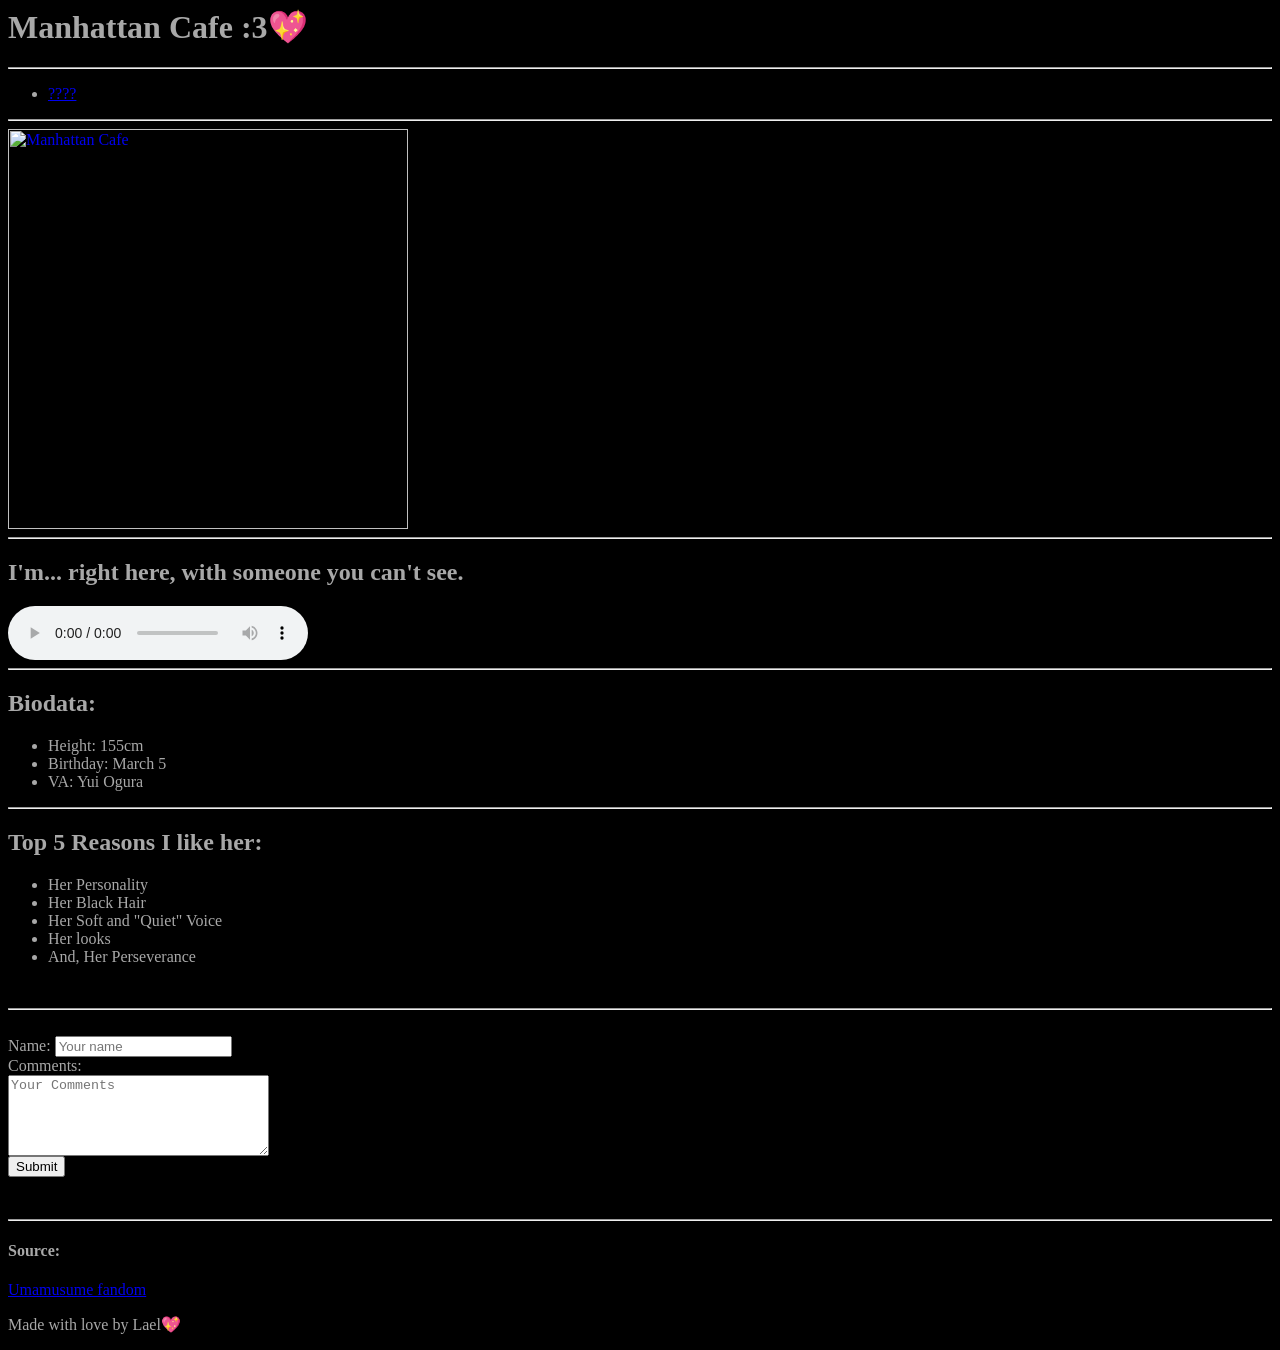
==== index.html @ 0dddd704 "Initial commit" ====
<html lang="en">
<head>
    <meta charset="UTF-8">
    <meta name="viewport" content="width=device-width, initial-scale=1.0">
    <title>My Manhattan Cafe</title>
    <link rel="icon" type="image/jpg"  href="images/favicon.jpg"
</head>
<body style="background-color: black; color: rgb(168, 168, 168);">
    <header>
        <h1>Manhattan Cafe :3💖</h1>
        <hr>
        <nav>
            <ul>
                <li><a href="idk.html">????</a></li>
            </ul>
        </nav>
        <hr>
        <a href="https://umamusume.fandom.com/wiki/Manhattan_Cafe" target="_blank">
            <img 
                src="images/manhattan.jpg" 
                width="400" 
                height="400" 
                title="My Lovely Wife"
                alt="Manhattan Cafe"
            >
        </a>
    </header>
    <hr>
    <main>
        <section id="line1">
            <h2>I'm... right here, with someone you can't see.</h2>
            <audio controls src="audios/manhattancafe_voice.mp3"></audio>
        </section>
        <hr>
        <section id="biodata">
            <h2>Biodata:</h2>
            <ul>
                <li>Height: 155cm</li>
                <li>Birthday: March 5</li>
                <li>VA: Yui Ogura</li>
            </ul>
        </section>
        <hr>
        <section id="reason">
            <h2>Top 5 Reasons I like her:</h2>
            <ul>
                <li>Her Personality</li>
                <li>Her Black Hair</li>
                <li>Her Soft and "Quiet" Voice</li>
                <li>Her looks</li>
                <li>And, Her Perseverance</li>
            </ul>
        </section>
        <br>
        <hr>
        <br>
        <section id="form-comment">
            <form>
                <label for="name">Name:</label>
                <input type="text" id="name" placeholder="Your name" name="name">
                <br>
                <label for="comments">Comments:</label>
                <br>
                <textarea placeholder="Your Comments" id="comments" rows="5" cols="30"  name="comments" required></textarea>
                <br>
                <button onclick="showMsg()" type="submit" id="submit">Submit</button>
            </form>
        </section>
    </main>
    <br>
    <hr>
    <footer>
        <h4>Source: </h4>
        <a href="https://umamusume.fandom.com/wiki/Manhattan_Cafe" target="_blank">Umamusume fandom</a>
        <br>
        <p>Made with love by Lael💖</p>
    </footer>

    <script>
        function showMsg(){
            alert("Not implemented yet");
        }
    </script>
</body>
</html>
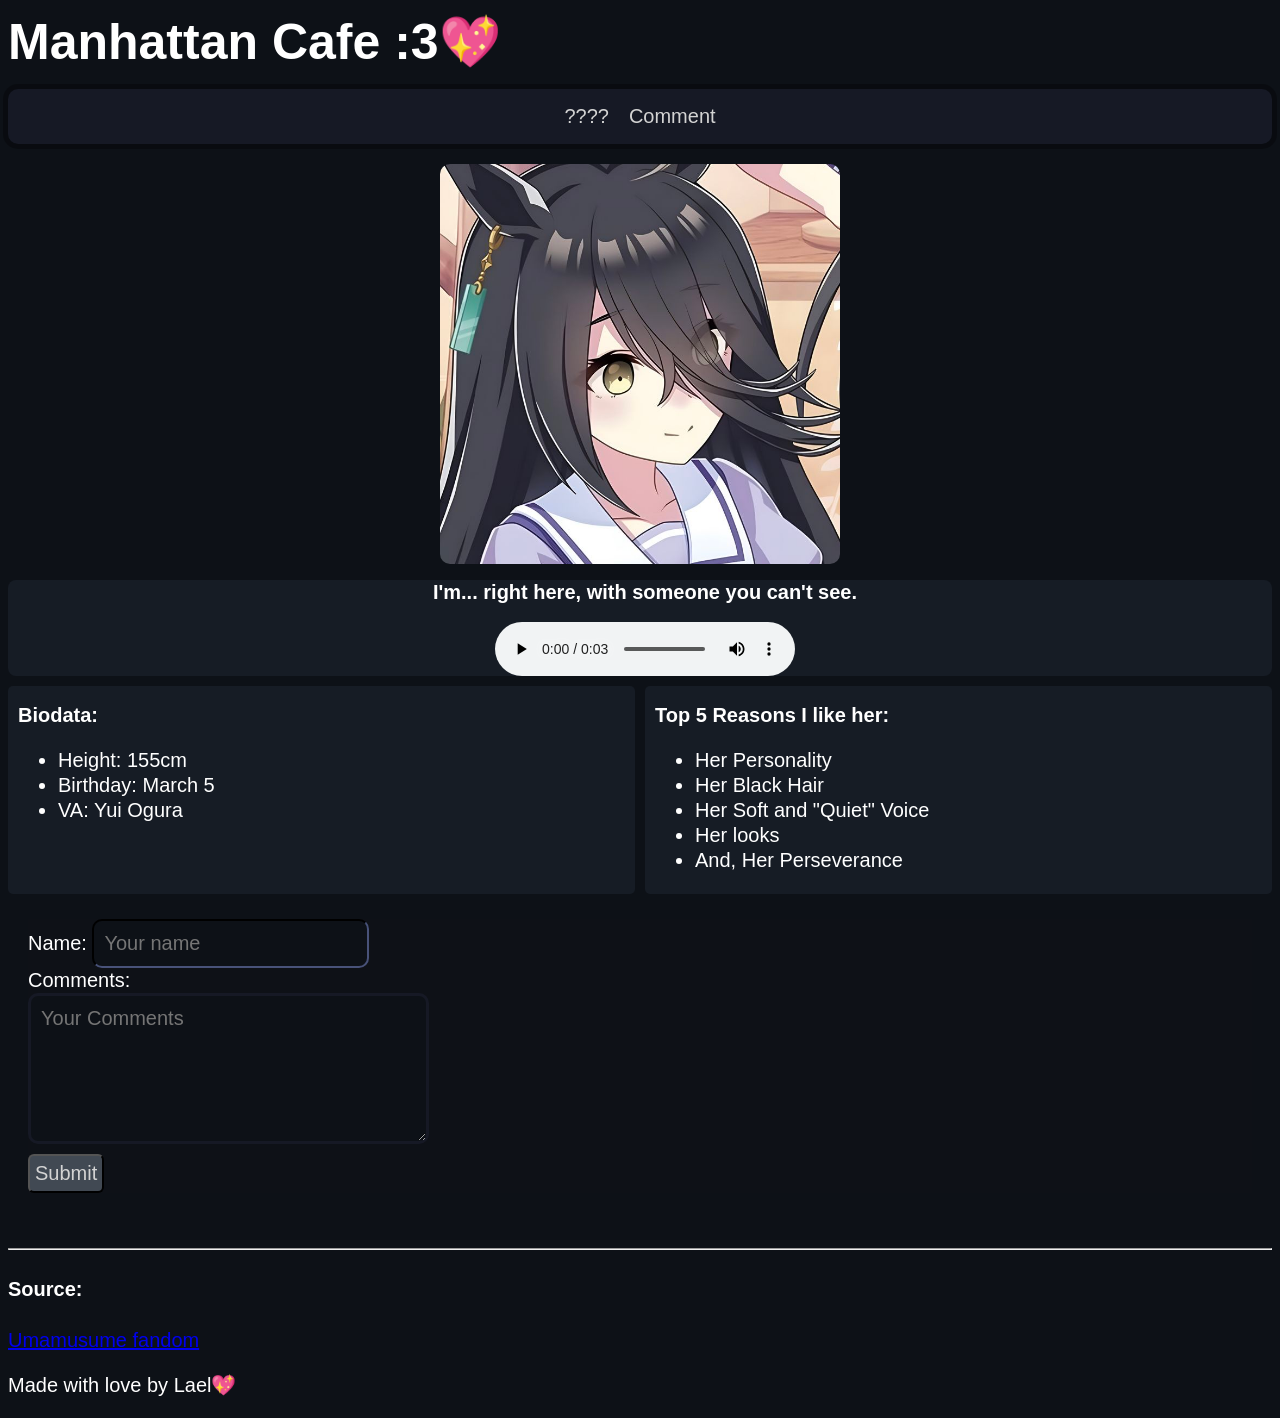
==== commit 937b1ba4: "Added css and styling" ====
--- a/index.html
+++ b/index.html
@@ -3,57 +3,54 @@
     <meta charset="UTF-8">
     <meta name="viewport" content="width=device-width, initial-scale=1.0">
     <title>My Manhattan Cafe</title>
-    <link rel="icon" type="image/jpg"  href="images/favicon.jpg"
+    <link rel="icon" type="image/jpg"  href="images/favicon.jpg">
+    <link rel="stylesheet" href="style.css">
 </head>
-<body style="background-color: black; color: rgb(168, 168, 168);">
+<body>
     <header>
-        <h1>Manhattan Cafe :3💖</h1>
-        <hr>
-        <nav>
-            <ul>
-                <li><a href="idk.html">????</a></li>
-            </ul>
+        <h1 id="judul">Manhattan Cafe :3💖</h1>
+        <nav class="nav">
+            <a href="idk.html">????</a>
+            <a href="#form-comment">Comment</a>
         </nav>
-        <hr>
-        <a href="https://umamusume.fandom.com/wiki/Manhattan_Cafe" target="_blank">
-            <img 
-                src="images/manhattan.jpg" 
-                width="400" 
-                height="400" 
-                title="My Lovely Wife"
-                alt="Manhattan Cafe"
-            >
-        </a>
+        <div id="photo">
+            <a href="https://umamusume.fandom.com/wiki/Manhattan_Cafe" target="_blank">
+                <img 
+                    src="images/manhattan.jpg" 
+                    width="400" 
+                    height="400" 
+                    title="My Lovely Wife"
+                    alt="Manhattan Cafe"
+                    id="cafe-image"
+                >
+            </a>
+        </div>
     </header>
-    <hr>
     <main>
-        <section id="line1">
+        <section  class="voiceline" id="line1">
             <h2>I'm... right here, with someone you can't see.</h2>
             <audio controls src="audios/manhattancafe_voice.mp3"></audio>
         </section>
-        <hr>
-        <section id="biodata">
-            <h2>Biodata:</h2>
-            <ul>
-                <li>Height: 155cm</li>
-                <li>Birthday: March 5</li>
-                <li>VA: Yui Ogura</li>
-            </ul>
-        </section>
-        <hr>
-        <section id="reason">
-            <h2>Top 5 Reasons I like her:</h2>
-            <ul>
-                <li>Her Personality</li>
-                <li>Her Black Hair</li>
-                <li>Her Soft and "Quiet" Voice</li>
-                <li>Her looks</li>
-                <li>And, Her Perseverance</li>
-            </ul>
-        </section>
-        <br>
-        <hr>
-        <br>
+        <div class="info-container">
+            <section id="biodata" class="card">
+                <h2>Biodata:</h2>
+                <ul>
+                    <li>Height: 155cm</li>
+                    <li>Birthday: March 5</li>
+                    <li>VA: Yui Ogura</li>
+                </ul>
+            </section>
+            <section id="reason" class="card">
+                <h2>Top 5 Reasons I like her:</h2>
+                <ul>
+                    <li>Her Personality</li>
+                    <li>Her Black Hair</li>
+                    <li>Her Soft and "Quiet" Voice</li>
+                    <li>Her looks</li>
+                    <li>And, Her Perseverance</li>
+                </ul>
+            </section>
+        </div>
         <section id="form-comment">
             <form>
                 <label for="name">Name:</label>
--- a/style.css
+++ b/style.css
@@ -0,0 +1,126 @@
+body {
+     background-color: #0d1117; 
+     color: rgb(255, 255, 255);
+}
+
+* {
+    font-size: 20px;
+    font-family: sans-serif;
+    line-height: 25px;
+}
+
+#judul{
+    font-size: 50px;
+    margin-top: 30;
+}
+
+.voiceline {
+    background-color: #161c25;
+    border-radius: 8px;
+    padding-left: 10;
+    margin: auto;
+    text-align: center;
+    margin-bottom: 10px;
+    font-weight: bold;
+}
+
+#photo {
+    display: flex;
+    justify-content: center;
+    align-items: center;
+    padding-top: 20px;
+}
+
+#cafe-image {
+    border-radius: 10px;
+    transition: 0.3s ease;
+}
+
+#cafe-image:hover {
+    transform: scale(1.03);
+}
+
+.card {
+    background-color: #161c25;
+    flex: 1;
+    border-radius: 5px;
+    padding-left: 10;
+    padding-block: 1px;
+    margin-bottom: 5px;
+    text-align: left;
+    line-height: 20px;
+}
+
+.info-container {
+    display: flex;
+    gap: 10px;
+}
+
+nav {
+    background-color: #161925;
+    backdrop-filter: blur(10px);
+    padding: 15px;
+    display: flex;
+    justify-content: center;
+    color: lightblue;
+    gap: 20px;
+    border-radius: 10px;
+    box-shadow: 0 0 0 5px rgba(0, 0, 0, 0.3);
+}
+
+nav a{
+    transition: 0.3s;
+    text-decoration: none;
+    color: lightgray
+}
+
+a:visited {
+    color: gray 
+}
+
+a:hover {
+    color: white;
+}
+
+html {
+    scroll-behavior: smooth;
+}
+
+input {
+    background-color: #0d1117;
+    border-color: #161925;
+    border-radius: 10px;
+    color: white;
+    padding: 10px;
+    outline: none;
+}
+
+textarea {
+    background-color: #0d1117;
+    border-color: #161925;
+    border-width: 3px;
+    border-radius: 10px;
+    color: white;
+    padding: 10px;
+    outline: none;
+}
+
+button {
+    padding: 5px;
+    background-color: #414953;
+    margin-top: 10px;
+    border-radius: 6px;
+    text-align: center;
+    transition: 0.2s ease;
+    color: lightgray;
+}
+
+button:hover {
+    cursor: pointer;
+    transform: scale(1.09);
+}
+
+#form-comment {
+    margin: 20px;
+    background-color: #1214163d;
+}
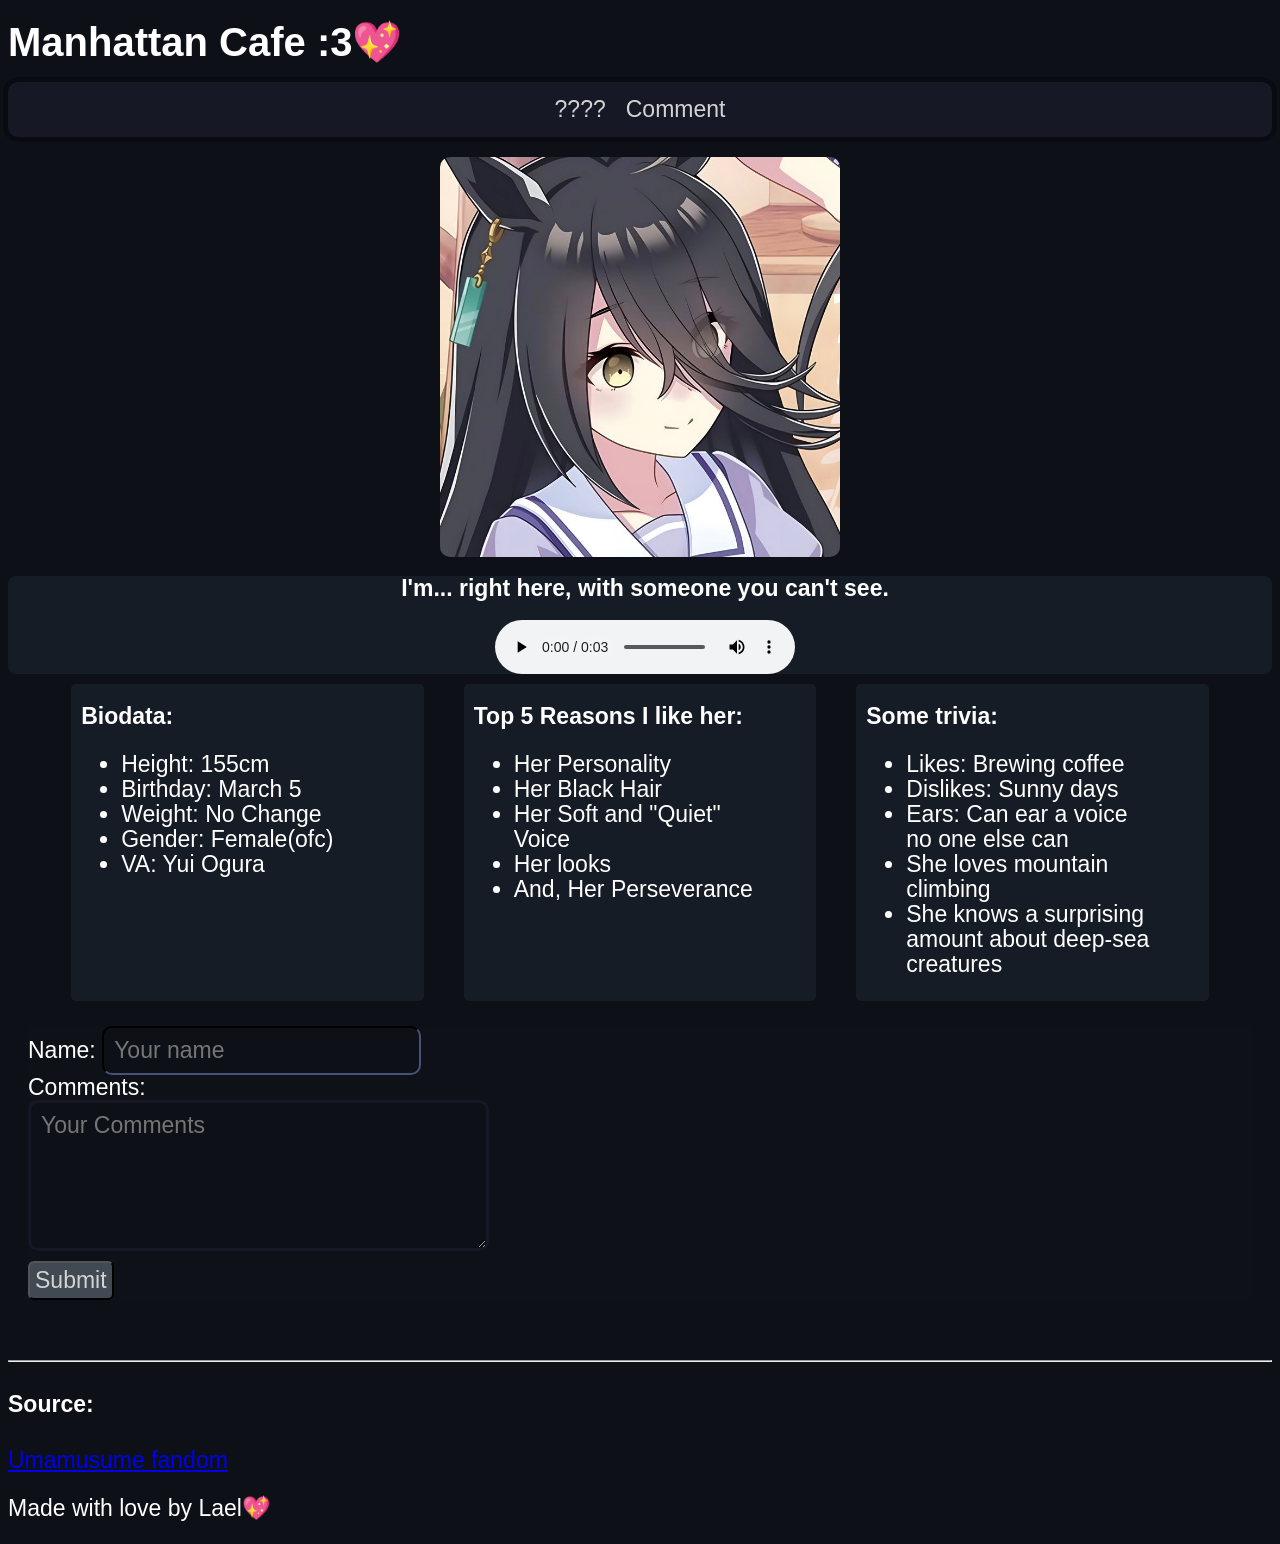
==== commit 92115fb8: "Updated CSS to works on mobile" ====
--- a/index.html
+++ b/index.html
@@ -37,6 +37,8 @@
                 <ul>
                     <li>Height: 155cm</li>
                     <li>Birthday: March 5</li>
+                    <li>Weight: No Change</li>
+                    <li>Gender: Female(ofc)</li>
                     <li>VA: Yui Ogura</li>
                 </ul>
             </section>
@@ -48,6 +50,16 @@
                     <li>Her Soft and "Quiet" Voice</li>
                     <li>Her looks</li>
                     <li>And, Her Perseverance</li>
+                </ul>
+            </section>
+            <section id="trivia" class="card">
+                <h2>Some trivia:</h2>
+                <ul>
+                    <li>Likes: Brewing coffee</li>
+                    <li>Dislikes: Sunny days</li>
+                    <li>Ears: Can ear a voice no one else can</li>
+                    <li>She loves mountain climbing</li>
+                    <li>She knows a surprising amount about deep-sea creatures</li>
                 </ul>
             </section>
         </div>
--- a/style.css
+++ b/style.css
@@ -1,16 +1,40 @@
+@media (max-width: 480px) {
+    * {
+        font-size: 15px;
+    }
+
+    .info-container {
+        display: flex;
+        flex-direction: column;
+        gap: 10px;
+        justify-content: center;
+        width: 100%;
+        max-width: 400px;
+    }
+
+    .card {
+        flex-direction: column;
+    }
+
+    img {
+        max-width: 100%;
+        height: auto;
+    }
+}
+
 body {
      background-color: #0d1117; 
      color: rgb(255, 255, 255);
 }
 
 * {
-    font-size: 20px;
+    font-size: 23px;
     font-family: sans-serif;
     line-height: 25px;
 }
 
 #judul{
-    font-size: 50px;
+    font-size: 40px;
     margin-top: 30;
 }
 
@@ -49,11 +73,17 @@
     margin-bottom: 5px;
     text-align: left;
     line-height: 20px;
+    overflow: auto;
+    transition: 0.5s;
+    padding-right: 50px;
 }
 
 .info-container {
     display: flex;
-    gap: 10px;
+    margin: auto;
+    text-align: center;
+    gap: 40px;
+    width: 90%;
 }
 
 nav {
@@ -123,4 +153,8 @@
 #form-comment {
     margin: 20px;
     background-color: #1214163d;
+}
+
+.card:hover {
+    box-shadow: 0 0 30px 2px rgba(98, 111, 209, 0.4);
 }
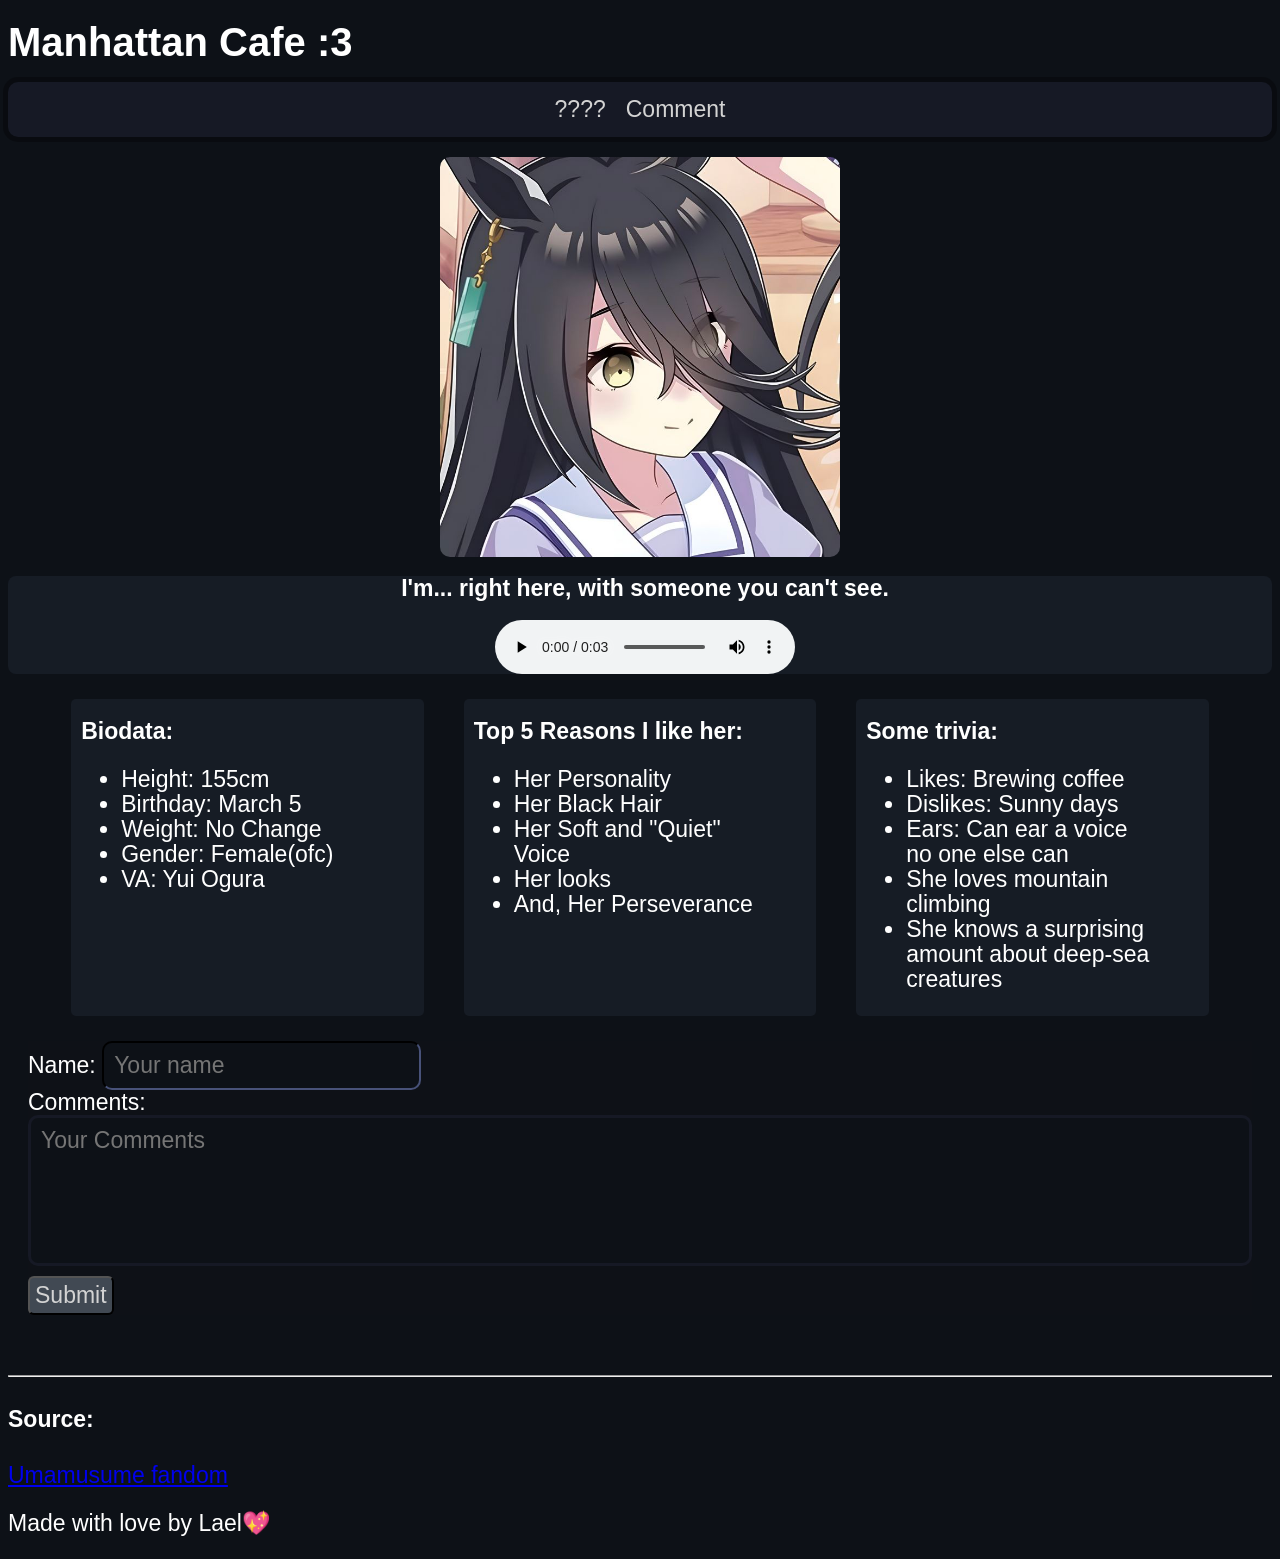
==== commit 8b42453a: "Updated CSS to works on mobile" ====
--- a/index.html
+++ b/index.html
@@ -8,7 +8,7 @@
 </head>
 <body>
     <header>
-        <h1 id="judul">Manhattan Cafe :3💖</h1>
+        <h1 id="judul">Manhattan Cafe :3</h1>
         <nav class="nav">
             <a href="idk.html">????</a>
             <a href="#form-comment">Comment</a>
--- a/style.css
+++ b/style.css
@@ -81,6 +81,7 @@
 .info-container {
     display: flex;
     margin: auto;
+    margin-top: 25px;
     text-align: center;
     gap: 40px;
     width: 90%;
@@ -133,6 +134,9 @@
     color: white;
     padding: 10px;
     outline: none;
+    width: 100%;
+    box-sizing: border-box;
+    resize: none;
 }
 
 button {
@@ -156,5 +160,5 @@
 }
 
 .card:hover {
-    box-shadow: 0 0 30px 2px rgba(98, 111, 209, 0.4);
+    box-shadow: 0 0 30px 6px rgba(119, 131, 223, 0.4);
 }
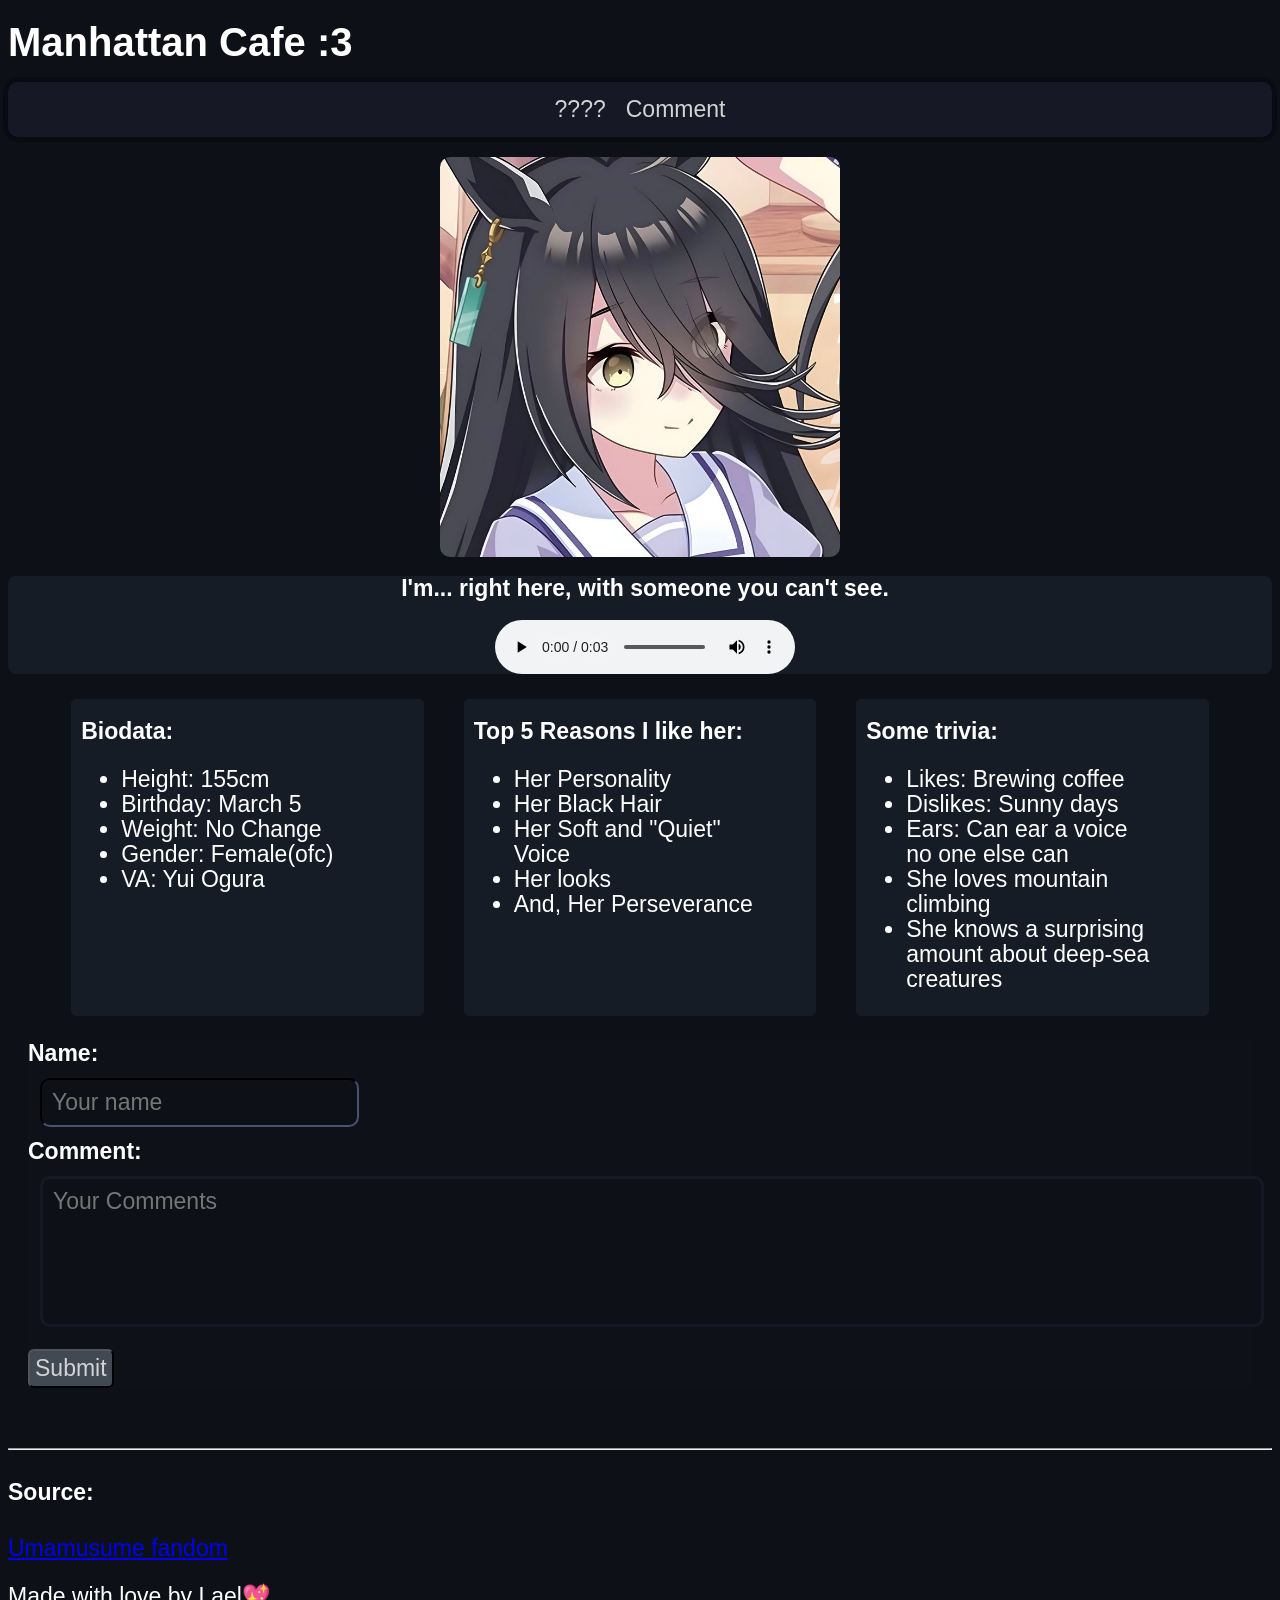
==== commit 60cf5d14: "Minor changes to style.css and index.html" ====
--- a/index.html
+++ b/index.html
@@ -65,12 +65,13 @@
         </div>
         <section id="form-comment">
             <form>
-                <label for="name">Name:</label>
+                <label for="name"><strong>Name:</strong></label>
+                <br>
                 <input type="text" id="name" placeholder="Your name" name="name">
                 <br>
-                <label for="comments">Comments:</label>
+                <label for="comments"><strong>Comment:</strong></label>
                 <br>
-                <textarea placeholder="Your Comments" id="comments" rows="5" cols="30"  name="comments" required></textarea>
+                <textarea placeholder="Your Comments" id="comments" rows="5" name="comments" required></textarea>
                 <br>
                 <button onclick="showMsg()" type="submit" id="submit">Submit</button>
             </form>
--- a/style.css
+++ b/style.css
@@ -124,6 +124,7 @@
     color: white;
     padding: 10px;
     outline: none;
+    margin: 12;
 }
 
 textarea {
@@ -137,6 +138,7 @@
     width: 100%;
     box-sizing: border-box;
     resize: none;
+    margin: 12px;
 }
 
 button {
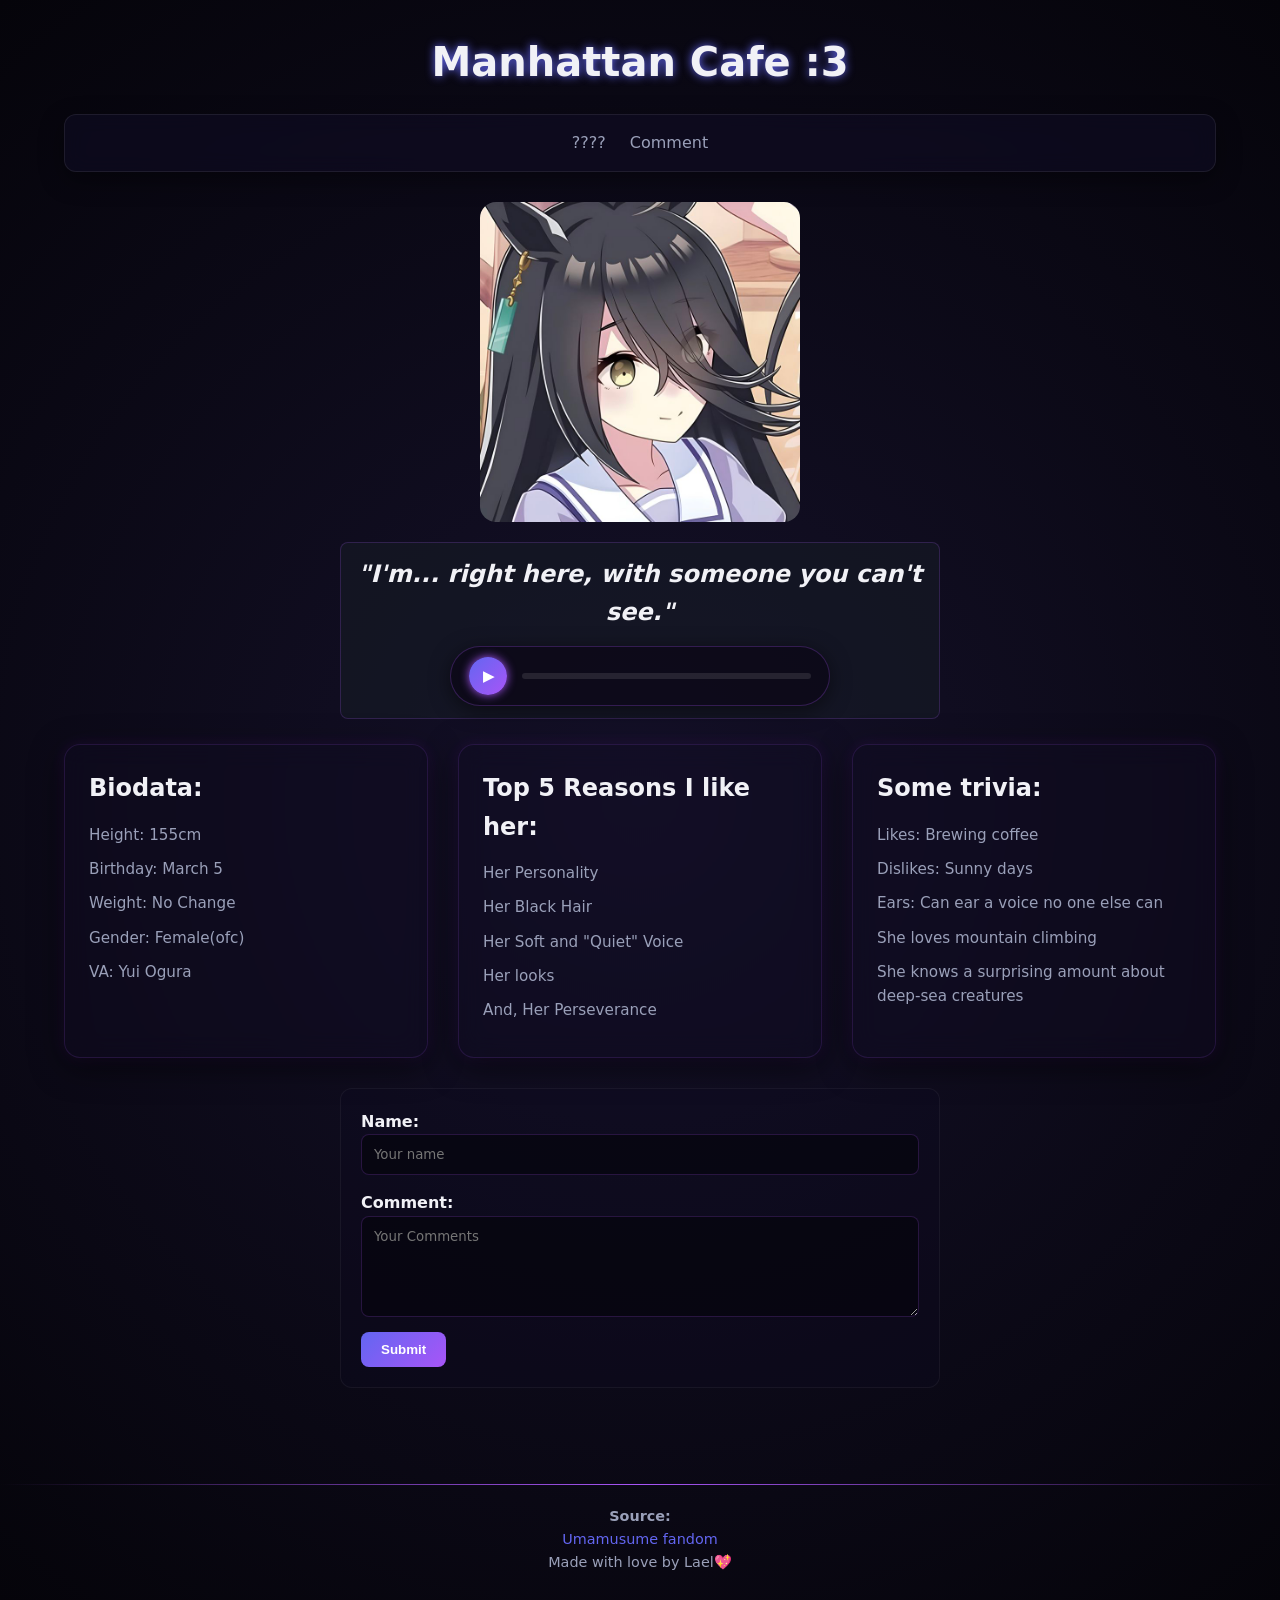
==== commit 2e0668a0: "Big changes; Updated CSS and added custom Audio Controller; Added script.js" ====
--- a/index.html
+++ b/index.html
@@ -27,9 +27,19 @@
         </div>
     </header>
     <main>
-        <section  class="voiceline" id="line1">
-            <h2>I'm... right here, with someone you can't see.</h2>
-            <audio controls src="audios/manhattancafe_voice.mp3"></audio>
+        <section class="voiceline" id="line1">
+            <h2>"I'm... right here, with someone you can't see."</h2>
+    
+            <audio id="voice-audio" src="audios/manhattancafe_voice.mp3"></audio>
+
+            <div class="custom-audio-player">
+                <button type="button" id="play-btn" class="play-btn">▶</button>
+                <div class="audio-info">
+                    <div class="progress-container" id="progress-container">
+                        <div class="progress-bar" id="progress-bar"></div>
+                    </div>
+                </div>
+            </div>
         </section>
         <div class="info-container">
             <section id="biodata" class="card">
@@ -86,10 +96,6 @@
         <p>Made with love by Lael💖</p>
     </footer>
 
-    <script>
-        function showMsg(){
-            alert("Not implemented yet");
-        }
-    </script>
+    <script src="script.js"></script>
 </body>
 </html>
--- a/style.css
+++ b/style.css
@@ -1,166 +1,289 @@
-@media (max-width: 480px) {
-    * {
-        font-size: 15px;
-    }
-
-    .info-container {
-        display: flex;
-        flex-direction: column;
-        gap: 10px;
-        justify-content: center;
-        width: 100%;
-        max-width: 400px;
-    }
-
-    .card {
-        flex-direction: column;
-    }
-
-    img {
-        max-width: 100%;
-        height: auto;
-    }
+/* 1. VARIABEL TEMA & RESET BASE */
+:root {
+  --bg-dark: #07050f;          
+  --bg-deep: #100d23;          
+  --text-primary: #f1f1f6;     
+  --text-secondary: #9aa0b9;   
+  
+  --glow-indigo: #6366f1;      
+  --glow-purple: #a855f7;      
+  --glow-dark-violet: rgba(147, 51, 234, 0.15); 
+}
+
+* {
+  box-sizing: border-box;
+  margin: 0;
+  padding: 0;
+}
+
+html {
+  scroll-behavior: smooth;
 }
 
 body {
-     background-color: #0d1117; 
-     color: rgb(255, 255, 255);
-}
-
-* {
-    font-size: 23px;
-    font-family: sans-serif;
-    line-height: 25px;
-}
-
-#judul{
-    font-size: 40px;
-    margin-top: 30;
+  font-family: 'Inter', system-ui, sans-serif;
+  background: radial-gradient(circle at 50% 50%, #15112a 0%, #05040a 100%);
+  color: var(--text-primary);
+  min-height: 100vh;
+  line-height: 1.6;
+}
+
+/* 2. TIPOGRAFI & HEADER */
+#judul {
+  font-size: 2.5rem;
+  margin-top: 30px;
+  text-align: center;
+  text-shadow: 0 0 10px var(--glow-indigo);
 }
 
 .voiceline {
-    background-color: #161c25;
-    border-radius: 8px;
-    padding-left: 10;
-    margin: auto;
-    text-align: center;
-    margin-bottom: 10px;
-    font-weight: bold;
-}
-
+  background-color: rgba(22, 28, 37, 0.6);
+  border: 1px solid rgba(168, 85, 247, 0.2);
+  border-radius: 8px;
+  padding: 12px;
+  margin: 0 auto 20px auto;
+  text-align: center;
+  font-weight: 600;
+  color: var(--text-primary);
+  max-width: 600px;
+  font-style: italic;
+}
+
+nav {
+  background: rgba(16, 13, 35, 0.6);
+  backdrop-filter: blur(10px);
+  -webkit-backdrop-filter: blur(10px);
+  padding: 15px 25px;
+  display: flex;
+  justify-content: center;
+  gap: 24px;
+  border-radius: 12px;
+  border: 1px solid rgba(255, 255, 255, 0.08);
+  box-shadow: 0 8px 24px rgba(0, 0, 0, 0.4);
+  max-width: 90%;
+  margin: 20px auto;
+}
+
+nav a {
+  transition: color 0.3s ease, text-shadow 0.3s ease;
+  text-decoration: none;
+  color: var(--text-secondary);
+  font-weight: 500;
+  font-size: 1rem;
+}
+
+nav a:hover {
+  color: var(--text-primary);
+  text-shadow: 0 0 8px var(--glow-purple);
+}
+
+/* 4. MEDIA & GAMBAR */
 #photo {
-    display: flex;
-    justify-content: center;
-    align-items: center;
-    padding-top: 20px;
+  display: flex;
+  justify-content: center;
+  align-items: center;
+  padding-top: 10px;
+}
+
+.custom-audio-player {
+  display: flex;
+  align-items: center;
+  gap: 15px;
+  background: rgba(10, 7, 22, 0.7);
+  border: 1px solid rgba(168, 85, 247, 0.25);
+  padding: 10px 18px;
+  border-radius: 30px;
+  box-shadow: 0 4px 20px rgba(0, 0, 0, 0.5);
+  max-width: 380px;
+  margin: 15px auto 0 auto;
+}
+
+.play-btn {
+  background: linear-gradient(135deg, var(--glow-indigo), var(--glow-purple));
+  border: none;
+  width: 38px;
+  height: 38px;
+  border-radius: 50%;
+  color: #ffffff;
+  font-size: 0.9rem;
+  cursor: pointer;
+  display: flex;
+  align-items: center;
+  justify-content: center;
+  box-shadow: 0 0 10px var(--glow-purple);
+  transition: transform 0.2s ease, box-shadow 0.2s ease;
+  padding: 0;
+  margin: 0;
+}
+
+.play-btn:hover {
+  transform: scale(1.08);
+  box-shadow: 0 0 18px var(--glow-purple);
+}
+
+.audio-info {
+  flex: 1;
+}
+
+.progress-container {
+  background: rgba(255, 255, 255, 0.1);
+  height: 6px;
+  border-radius: 3px;
+  cursor: pointer;
+  overflow: hidden;
+  position: relative;
+}
+
+.progress-bar {
+  background: linear-gradient(90deg, var(--glow-indigo), var(--glow-purple));
+  height: 100%;
+  width: 0%; /* Akan diupdate oleh JavaScript */
+  box-shadow: 0 0 8px var(--glow-purple);
+  transition: width 0.1s linear;
 }
 
 #cafe-image {
-    border-radius: 10px;
-    transition: 0.3s ease;
+  width: 100%;
+  max-width: 320px;
+  height: auto;
+  margin-bottom: 20px;
+  aspect-ratio: 1 / 1;
+  object-fit: cover;
+  border-radius: 16px;
+  transition: 0.3s ease;
 }
 
 #cafe-image:hover {
-    transform: scale(1.03);
+  transform: scale(1.02);
+  box-shadow: 0 0 25px var(--glow-dark-violet);
+}
+
+/* 5. KONTAINER & KARTU KONTEN */
+.info-container {
+  display: flex;
+  margin: 25px auto;
+  gap: 30px;
+  width: 90%;
+  max-width: 1200px;
 }
 
 .card {
-    background-color: #161c25;
-    flex: 1;
-    border-radius: 5px;
-    padding-left: 10;
-    padding-block: 1px;
-    margin-bottom: 5px;
-    text-align: left;
-    line-height: 20px;
-    overflow: auto;
-    transition: 0.5s;
-    padding-right: 50px;
-}
-
-.info-container {
-    display: flex;
-    margin: auto;
-    margin-top: 25px;
-    text-align: center;
-    gap: 40px;
-    width: 90%;
-}
-
-nav {
-    background-color: #161925;
-    backdrop-filter: blur(10px);
-    padding: 15px;
-    display: flex;
-    justify-content: center;
-    color: lightblue;
-    gap: 20px;
-    border-radius: 10px;
-    box-shadow: 0 0 0 5px rgba(0, 0, 0, 0.3);
-}
-
-nav a{
-    transition: 0.3s;
-    text-decoration: none;
-    color: lightgray
-}
-
-a:visited {
-    color: gray 
-}
-
-a:hover {
-    color: white;
-}
-
-html {
-    scroll-behavior: smooth;
-}
-
-input {
-    background-color: #0d1117;
-    border-color: #161925;
-    border-radius: 10px;
-    color: white;
-    padding: 10px;
-    outline: none;
-    margin: 12;
+  background: rgba(16, 13, 35, 0.45);
+  backdrop-filter: blur(12px);
+  -webkit-backdrop-filter: blur(12px);
+  border: 1px solid rgba(168, 85, 247, 0.15);
+  border-radius: 16px;
+  flex: 1;
+  padding: 24px;
+  box-shadow: 0 8px 32px 0 rgba(0, 0, 0, 0.6),
+              0 0 15px var(--glow-dark-violet);
+  text-align: left;
+  transition: transform 0.3s ease, box-shadow 0.3s ease;
+}
+
+.card:hover {
+  transform: translateY(-4px);
+  box-shadow: 0 12px 40px rgba(0, 0, 0, 0.8),
+              0 0 25px rgba(168, 85, 247, 0.3);
+}
+
+.card ul {
+  list-style: none; /* Menghilangkan titik hitam bawaan */
+  padding: 0;
+  margin-top: 15px;
+}
+
+.card li {
+  margin-bottom: 10px;
+  color: var(--text-secondary);
+  font-size: 0.95rem;
+}
+
+.card li strong {
+  color: var(--text-primary);
+}
+
+/* 6. FORMULIR & INPUT */
+#form-comment {
+  margin: 30px auto;
+  max-width: 600px;
+  padding: 20px;
+  background: rgba(16, 13, 35, 0.3);
+  border-radius: 12px;
+  border: 1px solid rgba(255, 255, 255, 0.05);
+}
+
+input, textarea {
+  background-color: rgba(7, 5, 15, 0.8);
+  border: 1px solid rgba(168, 85, 247, 0.2);
+  border-radius: 8px;
+  color: var(--text-primary);
+  padding: 12px;
+  outline: none;
+  width: 100%;
+  margin-bottom: 15px;
+  font-family: inherit;
+  transition: border-color 0.3s ease, box-shadow 0.3s ease;
+}
+
+input:focus, textarea:focus {
+  border-color: var(--glow-purple);
+  box-shadow: 0 0 8px var(--glow-dark-violet);
 }
 
 textarea {
-    background-color: #0d1117;
-    border-color: #161925;
-    border-width: 3px;
-    border-radius: 10px;
-    color: white;
-    padding: 10px;
-    outline: none;
-    width: 100%;
-    box-sizing: border-box;
-    resize: none;
-    margin: 12px;
+  resize: vertical;
+  min-height: 100px;
 }
 
 button {
-    padding: 5px;
-    background-color: #414953;
-    margin-top: 10px;
-    border-radius: 6px;
-    text-align: center;
-    transition: 0.2s ease;
-    color: lightgray;
+  padding: 10px 20px;
+  background: linear-gradient(135deg, var(--glow-indigo), var(--glow-purple));
+  border: none;
+  border-radius: 8px;
+  color: #ffffff;
+  font-weight: 600;
+  cursor: pointer;
+  transition: transform 0.2s ease, box-shadow 0.2s ease;
 }
 
 button:hover {
-    cursor: pointer;
-    transform: scale(1.09);
-}
-
-#form-comment {
-    margin: 20px;
-    background-color: #1214163d;
-}
-
-.card:hover {
-    box-shadow: 0 0 30px 6px rgba(119, 131, 223, 0.4);
+  transform: translateY(-2px);
+  box-shadow: 0 0 15px var(--glow-purple);
+}
+
+hr {
+  border: none;
+  height: 1px;
+  background: linear-gradient(90deg, transparent, var(--glow-purple), transparent);
+  margin: 40px 0 20px 0;
+}
+
+footer {
+  text-align: center;
+  padding-bottom: 30px;
+  color: var(--text-secondary);
+  font-size: 0.9rem;
+}
+
+footer a {
+  color: var(--glow-indigo);
+  text-decoration: none;
+}
+
+/* 7. MEDIA QUERIES  */
+@media (max-width: 768px) {
+  .info-container {
+    flex-direction: column;
+    width: 95%;
+  }
+
+  nav {
+    flex-wrap: wrap;
+    gap: 12px;
+  }
+
+  #judul {
+    font-size: 1.8rem;
+  }
 }
